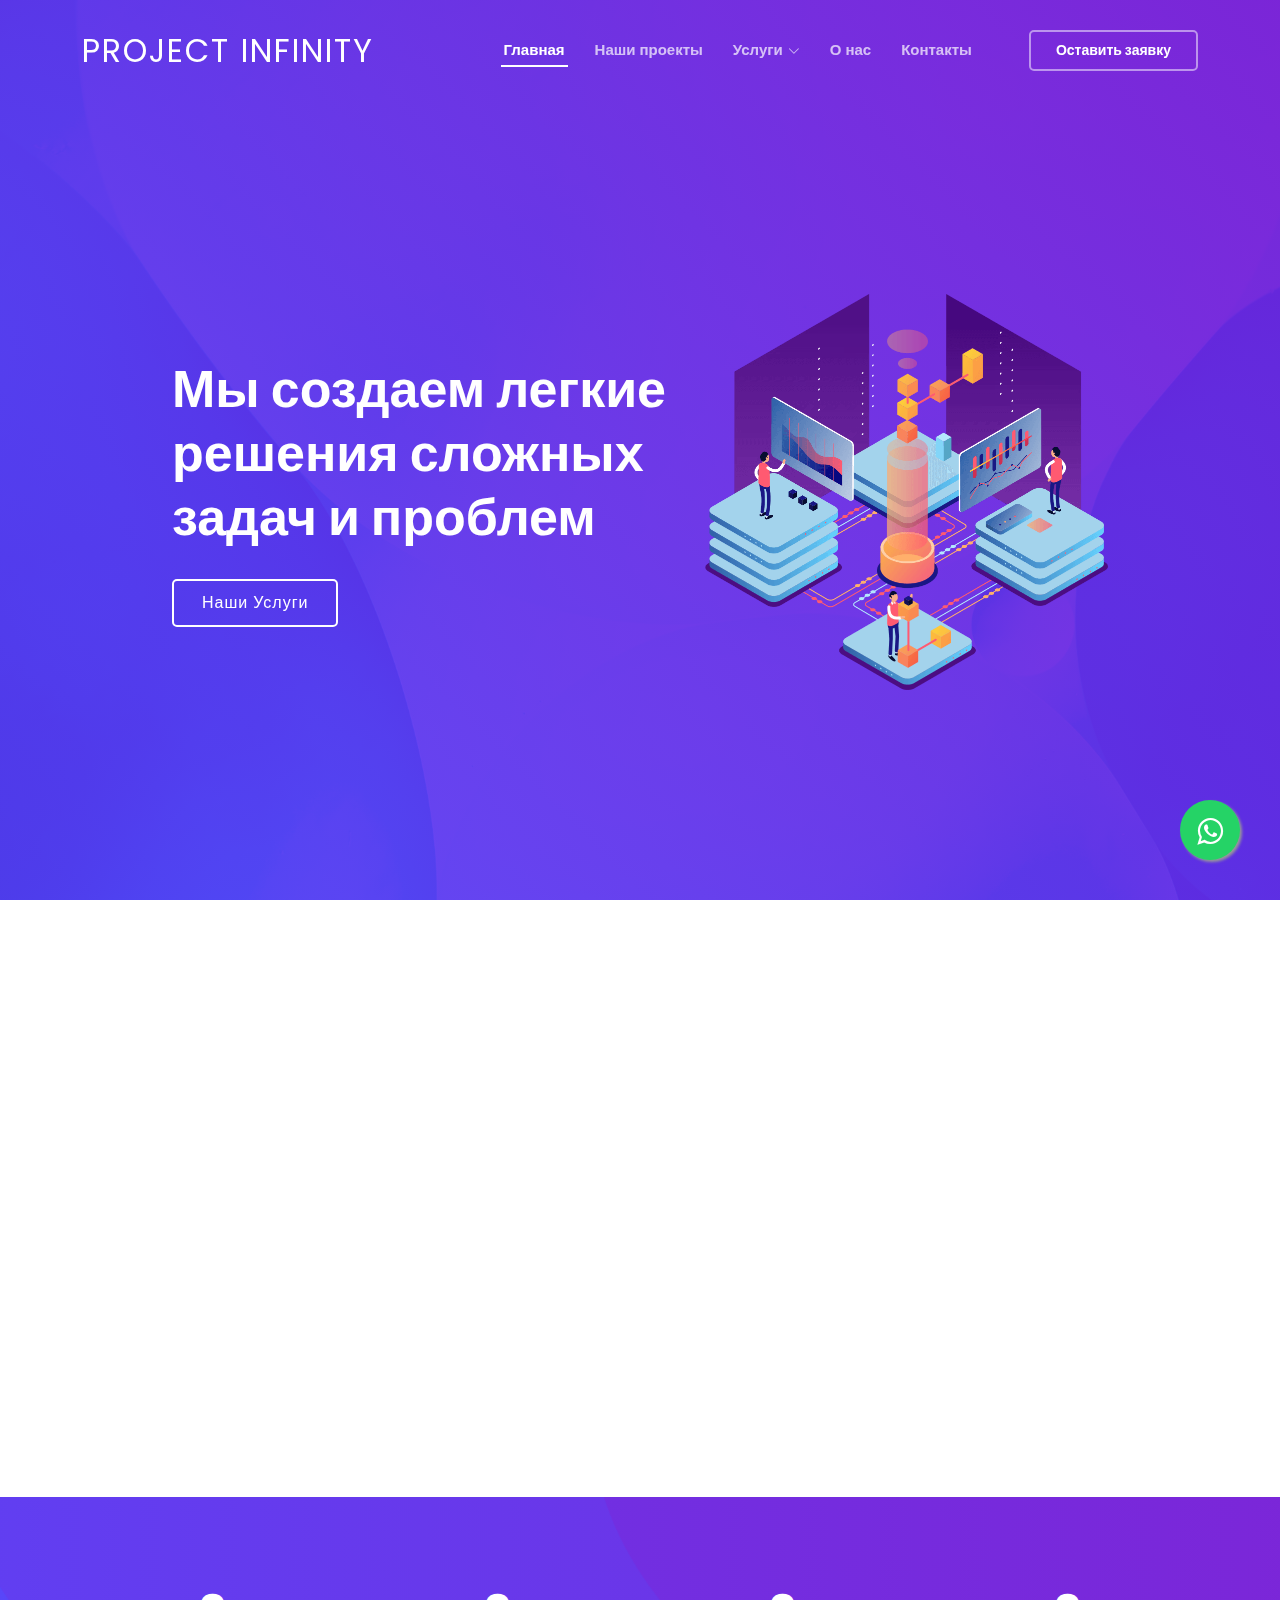
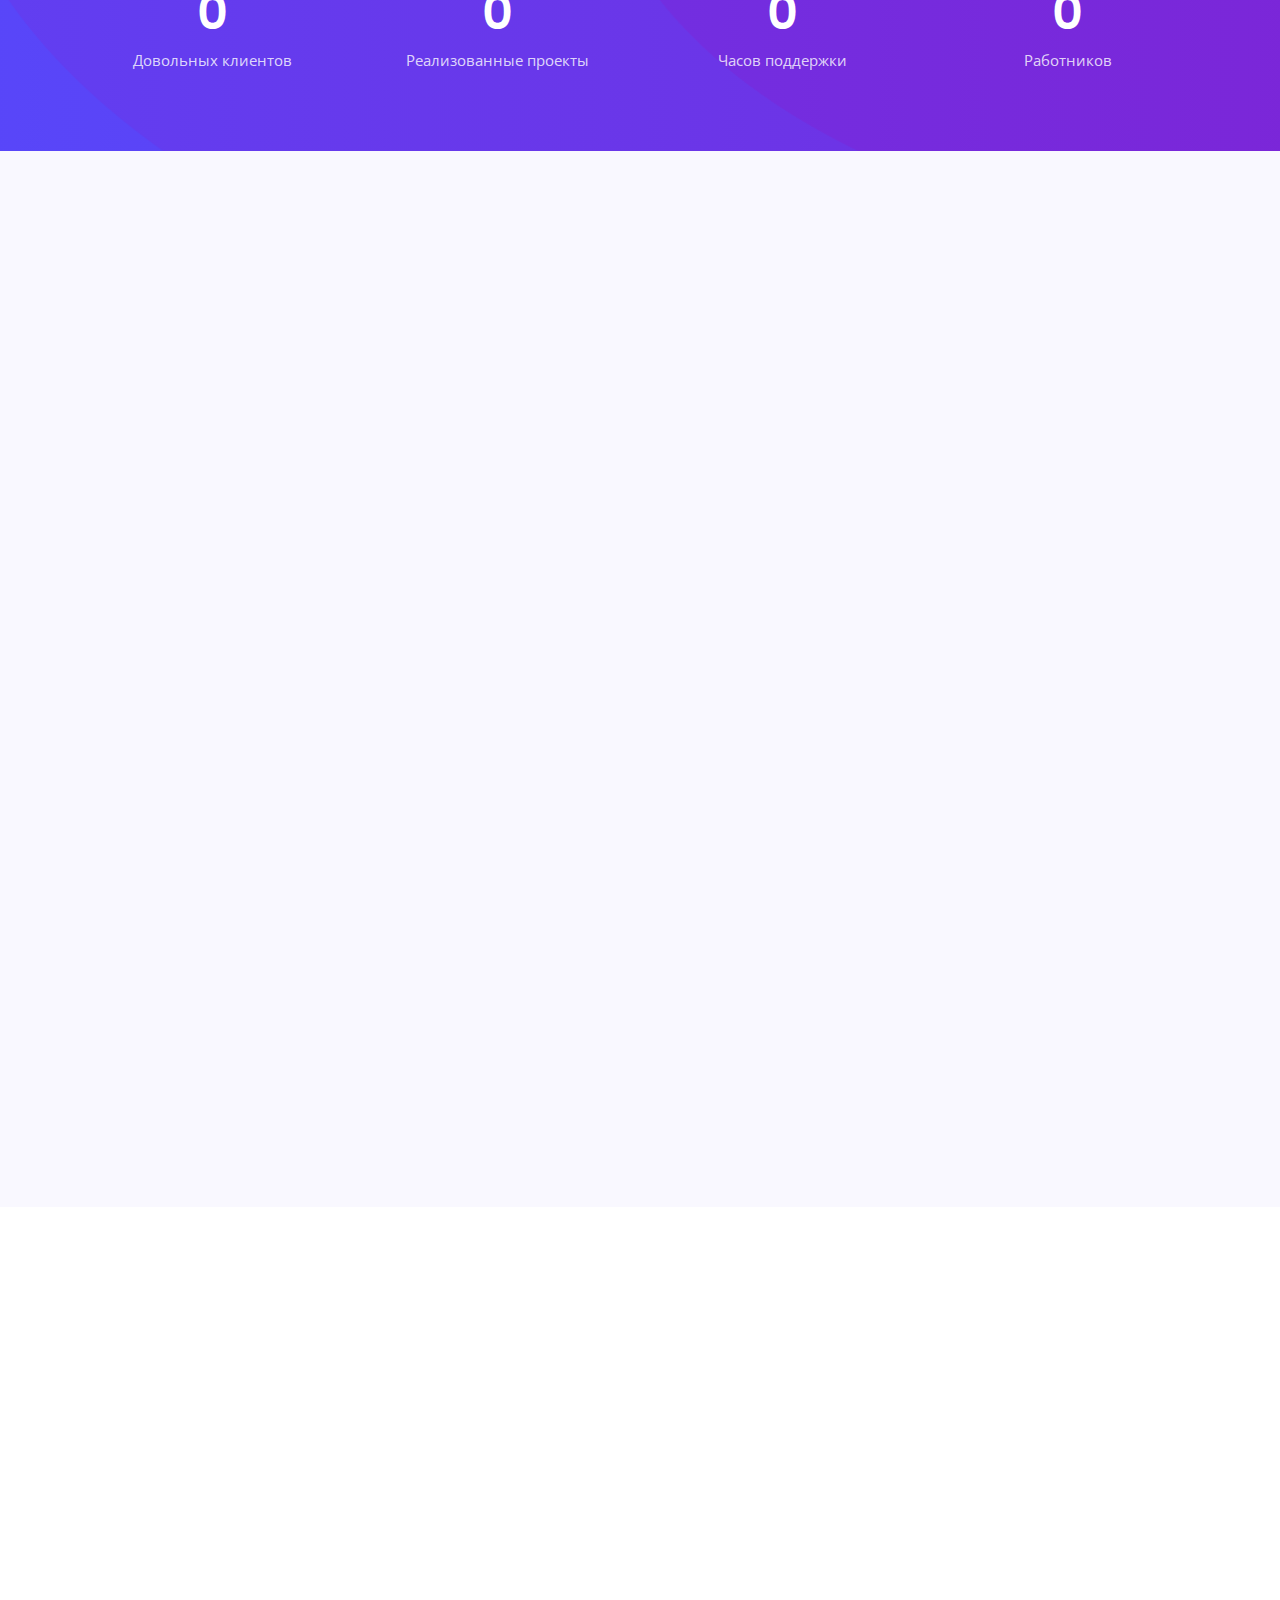
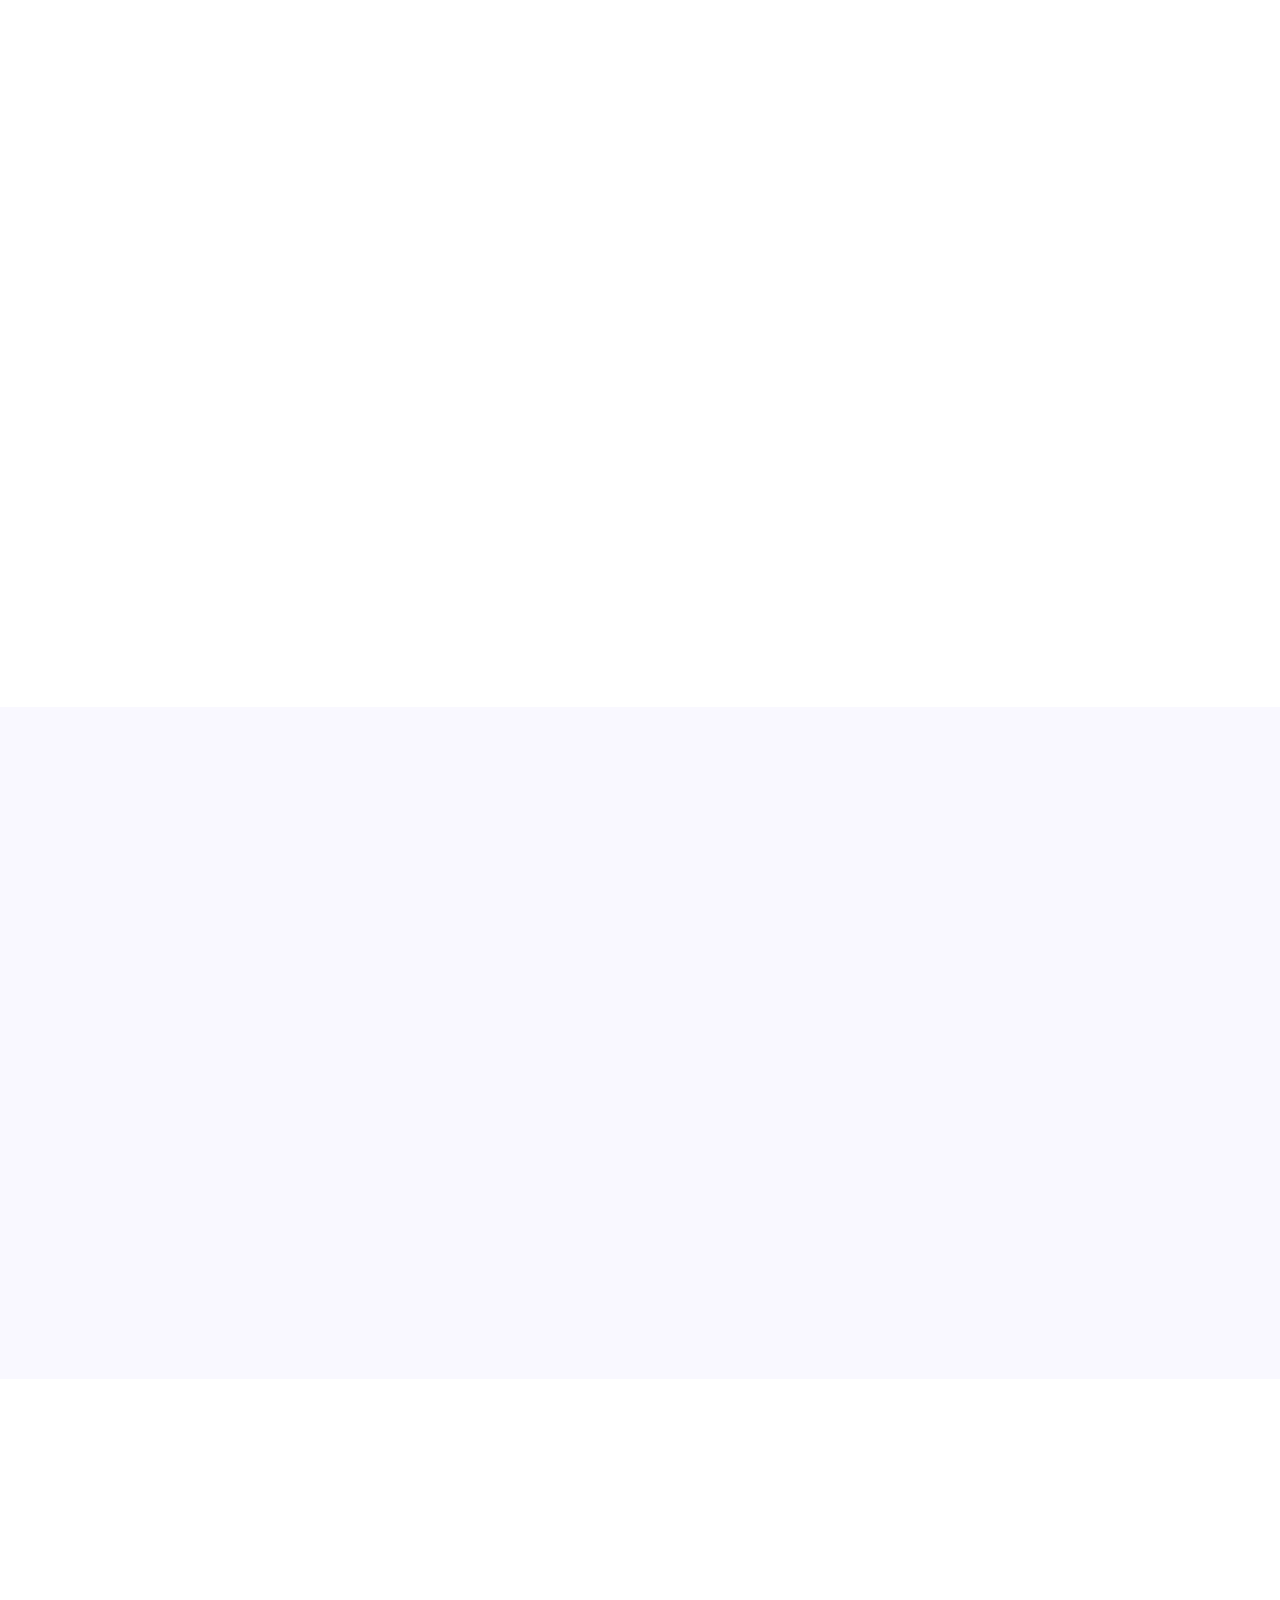
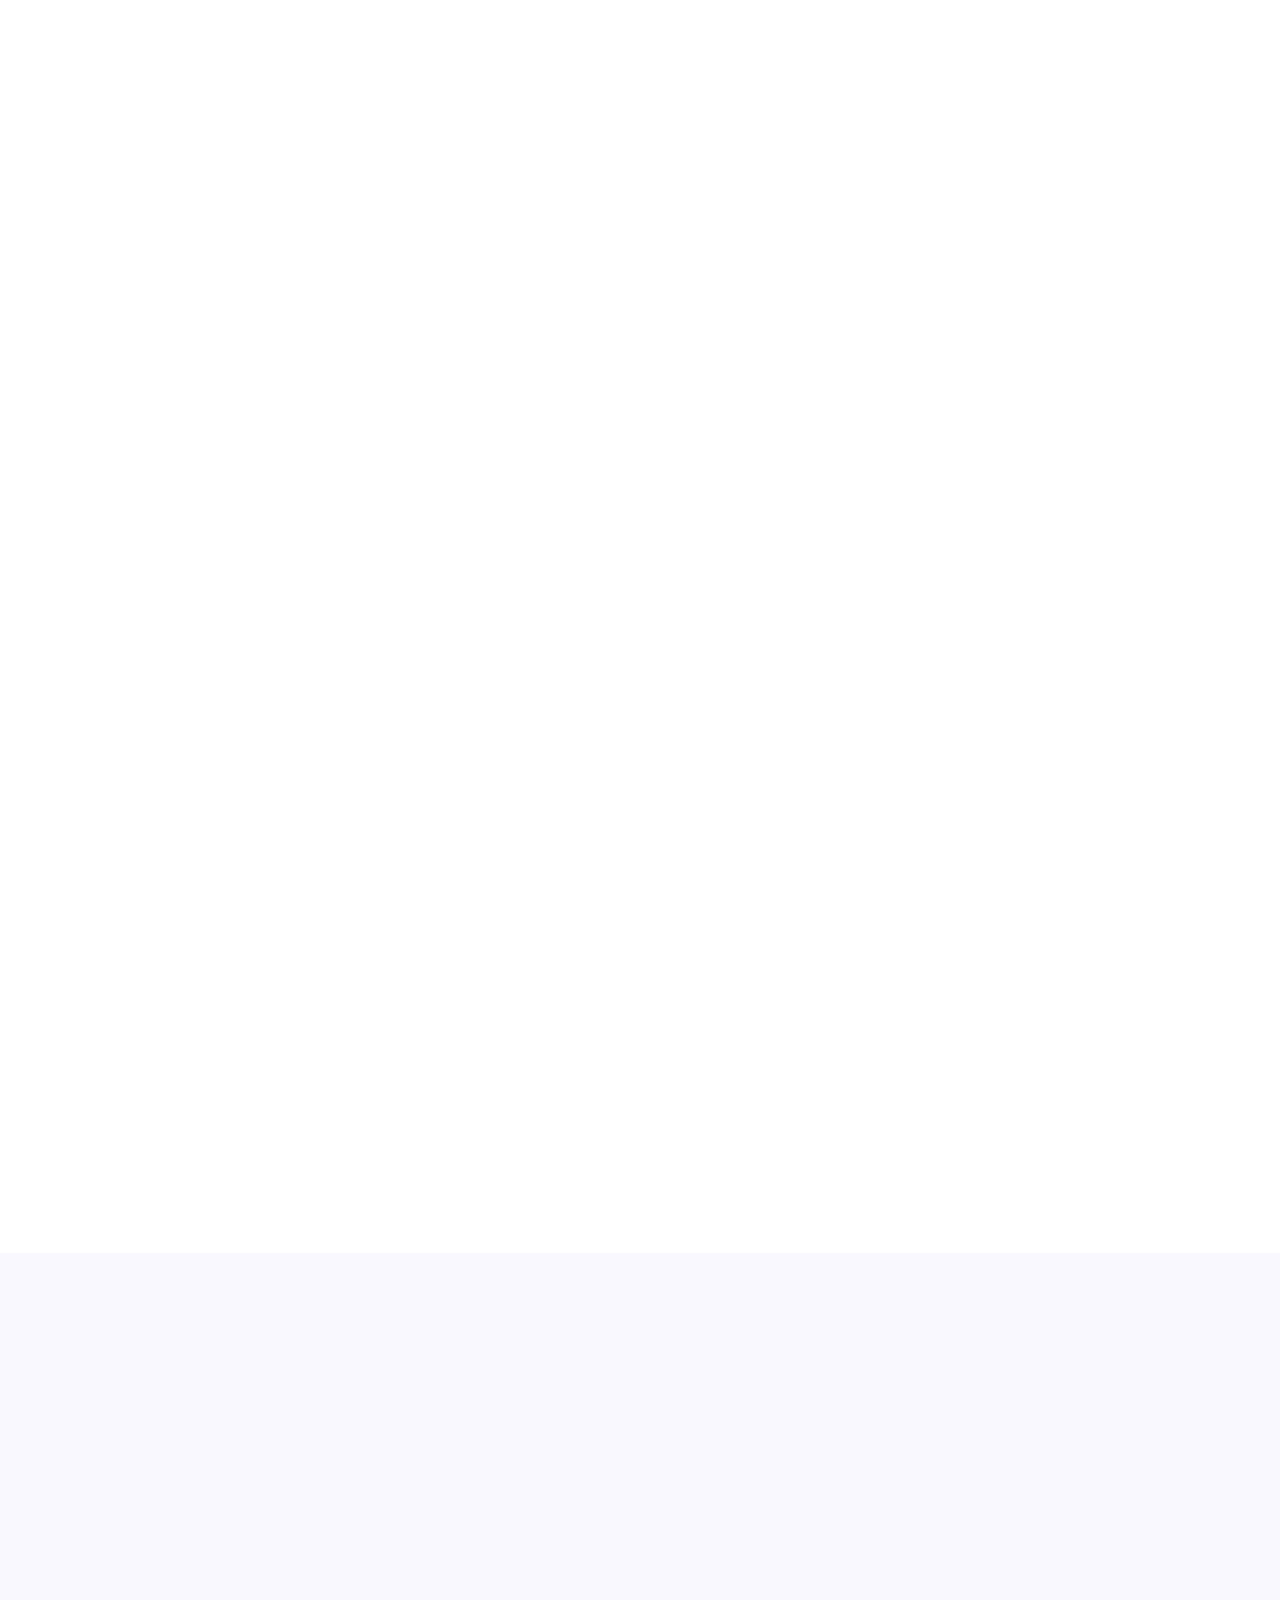
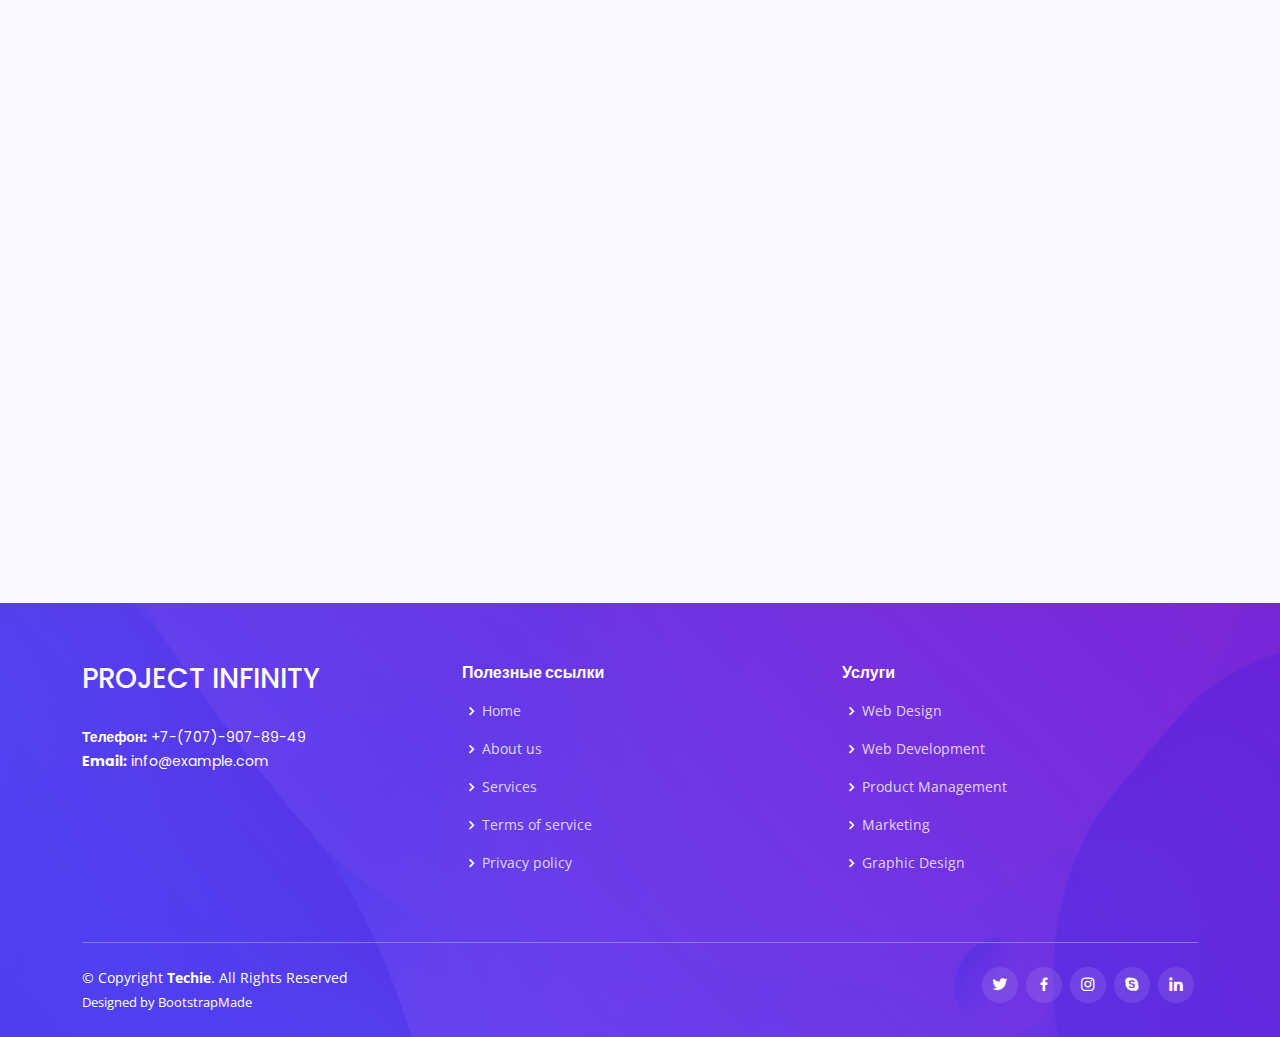
==== index.html @ 348d5156 "initiated landing page" ====
<!DOCTYPE html>
<html lang="en">

<head>
  <meta charset="utf-8">
  <meta content="width=device-width, initial-scale=1.0" name="viewport">

  <title>Project Infinity</title>
  <meta content="" name="description">
  <meta content="" name="keywords">

  <!-- Favicons -->
  <link href="assets/img/favicon.png" rel="icon">
  <link href="assets/img/apple-touch-icon.png" rel="apple-touch-icon">

  <!-- Google Fonts -->
  <link href="https://fonts.googleapis.com/css?family=Open+Sans:300,300i,400,400i,600,600i,700,700i|Roboto:300,300i,400,400i,500,500i,600,600i,700,700i|Poppins:300,300i,400,400i,500,500i,600,600i,700,700i" rel="stylesheet">

  <!-- Vendor CSS Files -->
  <link href="assets/vendor/aos/aos.css" rel="stylesheet">
  <link href="assets/vendor/bootstrap/css/bootstrap.min.css" rel="stylesheet">
  <link href="assets/vendor/bootstrap-icons/bootstrap-icons.css" rel="stylesheet">
  <link href="assets/vendor/boxicons/css/boxicons.min.css" rel="stylesheet">
  <link href="assets/vendor/glightbox/css/glightbox.min.css" rel="stylesheet">
  <link href="assets/vendor/swiper/swiper-bundle.min.css" rel="stylesheet">
  <link rel="stylesheet" href="https://maxcdn.bootstrapcdn.com/font-awesome/4.5.0/css/font-awesome.min.css">

  <!-- Template Main CSS File -->
  <link href="assets/css/style.css" rel="stylesheet">

  <!-- =======================================================
  * Template Name: Techie
  * Updated: Mar 10 2023 with Bootstrap v5.2.3
  * Template URL: https://bootstrapmade.com/techie-free-skin-bootstrap-3/
  * Author: BootstrapMade.com
  * License: https://bootstrapmade.com/license/
  ======================================================== -->
</head>

<body>

  <!-- ======= Header ======= -->
  <header id="header" class="fixed-top ">
    <div class="container d-flex align-items-center justify-content-between">
      <h1 class="logo"><a href="index.html">Project Infinity</a></h1>
      <!-- Uncomment below if you prefer to use an image logo -->
      <!-- <a href="index.html" class="logo"><img src="assets/img/logo.png" alt="" class="img-fluid"></a>-->

      <nav id="navbar" class="navbar">
        <ul>
          <li><a class="nav-link scrollto active" href="#hero">Главная</a></li>
          <li><a class="nav-link scrollto" href="#about">Наши проекты</a></li>
          <li class="dropdown"><a href="#"><span>Услуги</span> <i class="bi bi-chevron-down"></i></a>
            <ul>
              <li><a href="#">Drop Down 1</a></li>
              <li><a href="#">Drop Down 2</a></li>
              <li><a href="#">Drop Down 3</a></li>
              <li><a href="#">Drop Down 4</a></li>
            </ul>
          </li>
          <li><a class="nav-link scrollto" href="#portfolio">О нас</a></li>
          <li><a class="nav-link scrollto" href="#team">Контакты</a></li>

          <li><a class="getstarted scrollto" href="#about">Оставить заявку</a></li>
        </ul>
        <i class="bi bi-list mobile-nav-toggle"></i>
      </nav><!-- .navbar -->

    </div>
  </header><!-- End Header -->
  <a href="https://wa.me/77473480461?text=%D0%94%D0%BE%D0%B1%D1%80%D1%8B%D0%B9%20%D0%B4%D0%B5%D0%BD%D1%8C!%20%D0%A5%D0%BE%D1%87%D1%83%20%D1%83%D0%B7%D0%BD%D0%B0%D1%82%D1%8C%20%D0%BF%D1%80%D0%BE%20%D0%B2%D0%B0%D1%88%D1%83%20%D1%83%D1%81%D0%BB%D1%83%D0%B3%D1%83%20..." class="float" target="_blank">
    <i class="fa fa-whatsapp my-float"></i>
    </a>
  <!-- ======= Hero Section ======= -->
  <section id="hero" class="d-flex align-items-center">

    <div class="container-fluid" data-aos="fade-up">
      <div class="row justify-content-center">
        <div class="col-xl-5 col-lg-6 pt-3 pt-lg-0 order-2 order-lg-1 d-flex flex-column justify-content-center">
          <h1>Мы создаем легкие решения сложных задач и проблем</h1>
          <div><a href="#about" class="btn-get-started scrollto">Наши Услуги</a></div>
        </div>
        <div class="col-xl-4 col-lg-6 order-1 order-lg-2 hero-img" data-aos="zoom-in" data-aos-delay="150">
          <img src="assets/img/hero-img.png" class="img-fluid animated" alt="">
        </div>
      </div>
    </div>

  </section><!-- End Hero -->

  <main id="main">

    <!-- ======= About Section ======= -->
    <section id="about" class="about">
      <div class="container">

        <div class="row">
          <div class="col-lg-6 order-1 order-lg-2" data-aos="zoom-in" data-aos-delay="150">
            <img src="assets/img/about.jpg" class="img-fluid" alt="">
          </div>
          <div class="col-lg-6 pt-4 pt-lg-0 order-2 order-lg-1 content" data-aos="fade-right">
            <h3>Профессиональный подход</h3>

            <ul>
              <li><i class="bi bi-check-circle"></i>  Наша компания работает с клиентами, чтобы определить их потребности и разработать наиболее эффективные решения в области информационных технологий.</li>
              <li><i class="bi bi-check-circle"></i>  Мы придерживаемся профессиональных стандартов и лучших практик в нашей работе.</li>
              <li><i class="bi bi-check-circle"></i> Мы имеем команду опытных IT-специалистов, которые имеют глубокое понимание различных технологий и индустрий. </li>
            </ul>
            <a href="#" class="read-more">Узнать больше<i class="bi bi-long-arrow-right"></i></a>
          </div>
        </div>

      </div>
    </section><!-- End About Section -->

    <!-- ======= Counts Section ======= -->
    <section id="counts" class="counts">
      <div class="container">

        <div class="row counters">

          <div class="col-lg-3 col-6 text-center">
            <span data-purecounter-start="0" data-purecounter-end="232" data-purecounter-duration="1" class="purecounter"></span>
            <p>Довольных клиентов</p>
          </div>

          <div class="col-lg-3 col-6 text-center">
            <span data-purecounter-start="0" data-purecounter-end="521" data-purecounter-duration="1" class="purecounter"></span>
            <p>Реализованные проекты</p>
          </div>

          <div class="col-lg-3 col-6 text-center">
            <span data-purecounter-start="0" data-purecounter-end="1463" data-purecounter-duration="1" class="purecounter"></span>
            <p>Часов поддержки</p>
          </div>

          <div class="col-lg-3 col-6 text-center">
            <span data-purecounter-start="0" data-purecounter-end="15" data-purecounter-duration="1" class="purecounter"></span>
            <p>Работников</p>
          </div>

        </div>

      </div>
    </section><!-- End Counts Section -->

    <!-- ======= Services Section ======= -->
    <section id="services" class="services section-bg">
      <div class="container" data-aos="fade-up">

        <div class="section-title">
          <h2>Услуги</h2>
          <p>Мы оказываем различные услуги IT направления, как IT-консалтинг</p>
        </div>

        <div class="row gy-4">
          <div class="col-lg-4 col-md-6 d-flex align-items-stretch" data-aos="zoom-in" data-aos-delay="100">
            <div class="icon-box iconbox-blue">
              <div class="icon">
                <svg width="100" height="100" viewBox="0 0 600 600" xmlns="http://www.w3.org/2000/svg">
                  <path stroke="none" stroke-width="0" fill="#f5f5f5" d="M300,521.0016835830174C376.1290562159157,517.8887921683347,466.0731472004068,529.7835943286574,510.70327084640275,468.03025145048787C554.3714126377745,407.6079735673963,508.03601936045806,328.9844924480964,491.2728898941984,256.3432110539036C474.5976632858925,184.082847569629,479.9380746630129,96.60480741107993,416.23090153303,58.64404602377083C348.86323505073057,18.502131276798302,261.93793281208167,40.57373210992963,193.5410806939664,78.93577620505333C130.42746243093433,114.334589627462,98.30271207620316,179.96522072025542,76.75703585869454,249.04625023123273C51.97151888228291,328.5150500222984,13.704378332031375,421.85034740162234,66.52175969318436,486.19268352777647C119.04800174914682,550.1803526380478,217.28368757567262,524.383925680826,300,521.0016835830174"></path>
                </svg>
                <i class="bx bxl-dribbble"></i>
              </div>
              <h4><a href="">Lorem Ipsum</a></h4>
              <p>Voluptatum deleniti atque corrupti quos dolores et quas molestias excepturi</p>
            </div>
          </div>

          <div class="col-lg-4 col-md-6 d-flex align-items-stretch" data-aos="zoom-in" data-aos-delay="200">
            <div class="icon-box iconbox-orange ">
              <div class="icon">
                <svg width="100" height="100" viewBox="0 0 600 600" xmlns="http://www.w3.org/2000/svg">
                  <path stroke="none" stroke-width="0" fill="#f5f5f5" d="M300,582.0697525312426C382.5290701553225,586.8405444964366,449.9789794690241,525.3245884688669,502.5850820975895,461.55621195738473C556.606425686781,396.0723002908107,615.8543463187945,314.28637112970534,586.6730223649479,234.56875336149918C558.9533121215079,158.8439757836574,454.9685369536778,164.00468322053177,381.49747125262974,130.76875717737553C312.15926192815925,99.40240125094834,248.97055460311594,18.661163978235184,179.8680185752513,50.54337015887873C110.5421016452524,82.52863877960104,119.82277516462835,180.83849132639028,109.12597500060166,256.43424936330496C100.08760227029461,320.3096726198365,92.17705696193138,384.0621239912766,124.79988738764834,439.7174275375508C164.83382741302287,508.01625554203684,220.96474134820875,577.5009287672846,300,582.0697525312426"></path>
                </svg>
                <i class="bx bx-file"></i>
              </div>
              <h4><a href="">Sed Perspiciatis</a></h4>
              <p>Duis aute irure dolor in reprehenderit in voluptate velit esse cillum dolore</p>
            </div>
          </div>

          <div class="col-lg-4 col-md-6 d-flex align-items-stretch" data-aos="zoom-in" data-aos-delay="300">
            <div class="icon-box iconbox-pink">
              <div class="icon">
                <svg width="100" height="100" viewBox="0 0 600 600" xmlns="http://www.w3.org/2000/svg">
                  <path stroke="none" stroke-width="0" fill="#f5f5f5" d="M300,541.5067337569781C382.14930387511276,545.0595476570109,479.8736841581634,548.3450877840088,526.4010558755058,480.5488172755941C571.5218469581645,414.80211281144784,517.5187510058486,332.0715597781072,496.52539010469104,255.14436215662573C477.37192572678356,184.95920475031193,473.57363656557914,105.61284051026155,413.0603344069578,65.22779650032875C343.27470386102294,18.654635553484475,251.2091493199835,5.337323636656869,175.0934190732945,40.62881213300186C97.87086631185822,76.43348514350839,51.98124368387456,156.15599469081315,36.44837278890362,239.84606092416172C21.716077023791087,319.22268207091537,43.775223500013084,401.1760424656574,96.891909868211,461.97329694683043C147.22146801428983,519.5804099606455,223.5754009179313,538.201503339737,300,541.5067337569781"></path>
                </svg>
                <i class="bx bx-tachometer"></i>
              </div>
              <h4><a href="">Magni Dolores</a></h4>
              <p>Excepteur sint occaecat cupidatat non proident, sunt in culpa qui officia</p>
            </div>
          </div>

          <div class="col-lg-4 col-md-6 d-flex align-items-stretch" data-aos="zoom-in" data-aos-delay="100">
            <div class="icon-box iconbox-yellow">
              <div class="icon">
                <svg width="100" height="100" viewBox="0 0 600 600" xmlns="http://www.w3.org/2000/svg">
                  <path stroke="none" stroke-width="0" fill="#f5f5f5" d="M300,503.46388370962813C374.79870501325706,506.71871716319447,464.8034551963731,527.1746412648533,510.4981551193396,467.86667711651364C555.9287308511215,408.9015244558933,512.6030010748507,327.5744911775523,490.211057578863,256.5855673507754C471.097692560561,195.9906835881958,447.69079081568157,138.11976852964426,395.19560036434837,102.3242989838813C329.3053358748298,57.3949838291264,248.02791733380457,8.279543830951368,175.87071277845988,42.242879143198664C103.41431057327972,76.34704239035025,93.79494320519305,170.9812938413882,81.28167332365135,250.07896920659033C70.17666984294237,320.27484674793965,64.84698225790005,396.69656628748305,111.28512138212992,450.4950937839243C156.20124167950087,502.5303643271138,231.32542653798444,500.4755392045468,300,503.46388370962813"></path>
                </svg>
                <i class="bx bx-layer"></i>
              </div>
              <h4><a href="">Nemo Enim</a></h4>
              <p>At vero eos et accusamus et iusto odio dignissimos ducimus qui blanditiis</p>
            </div>
          </div>

          <div class="col-lg-4 col-md-6 d-flex align-items-stretch" data-aos="zoom-in" data-aos-delay="200">
            <div class="icon-box iconbox-red">
              <div class="icon">
                <svg width="100" height="100" viewBox="0 0 600 600" xmlns="http://www.w3.org/2000/svg">
                  <path stroke="none" stroke-width="0" fill="#f5f5f5" d="M300,532.3542879108572C369.38199826031484,532.3153073249985,429.10787420159085,491.63046689027357,474.5244479745417,439.17860296908856C522.8885846962883,383.3225815378663,569.1668002868075,314.3205725914397,550.7432151929288,242.7694973846089C532.6665558377875,172.5657663291529,456.2379748765914,142.6223662098291,390.3689995646985,112.34683881706744C326.66090330228417,83.06452184765237,258.84405631176094,53.51806209861945,193.32584062364296,78.48882559362697C121.61183558270385,105.82097193414197,62.805066853699245,167.19869350419734,48.57481801355237,242.6138429142374C34.843463184063346,315.3850353017275,76.69343916112496,383.4422959591041,125.22947124332185,439.3748458443577C170.7312796277747,491.8107796887764,230.57421082200815,532.3932930995766,300,532.3542879108572"></path>
                </svg>
                <i class="bx bx-slideshow"></i>
              </div>
              <h4><a href="">Dele Cardo</a></h4>
              <p>Quis consequatur saepe eligendi voluptatem consequatur dolor consequuntur</p>
            </div>
          </div>

          <div class="col-lg-4 col-md-6 d-flex align-items-stretch" data-aos="zoom-in" data-aos-delay="300">
            <div class="icon-box iconbox-teal">
              <div class="icon">
                <svg width="100" height="100" viewBox="0 0 600 600" xmlns="http://www.w3.org/2000/svg">
                  <path stroke="none" stroke-width="0" fill="#f5f5f5" d="M300,566.797414625762C385.7384707136149,576.1784315230908,478.7894351017131,552.8928747891023,531.9192734346935,484.94944893311C584.6109503024035,417.5663521118492,582.489472248146,322.67544863468447,553.9536738515405,242.03673114598146C529.1557734026468,171.96086150256528,465.24506316201064,127.66468636344209,395.9583748389544,100.7403814666027C334.2173773831606,76.7482773500951,269.4350130405921,84.62216499799875,207.1952322260088,107.2889140133804C132.92018162631612,134.33871894543012,41.79353780512637,160.00259165414826,22.644507872594943,236.69541883565114C3.319112789854554,314.0945973066697,72.72355303640163,379.243833228382,124.04198916343866,440.3218312028393C172.9286146004772,498.5055451809895,224.45579914871206,558.5317968840102,300,566.797414625762"></path>
                </svg>
                <i class="bx bx-arch"></i>
              </div>
              <h4><a href="">Divera Don</a></h4>
              <p>Modi nostrum vel laborum. Porro fugit error sit minus sapiente sit aspernatur</p>
            </div>
          </div>

        </div>

      </div>
    </section><!-- End Services Section -->

    <!-- ======= Features Section ======= -->
    <section id="features" class="features">
      <div class="container" data-aos="fade-up">

        <div class="section-title">
          <h2>Наши особенности</h2>
          
        </div>

        <div class="row">
          <div class="col-lg-6 order-2 order-lg-1 d-flex flex-column align-items-lg-center">
            <div class="icon-box mt-5 mt-lg-0" data-aos="fade-up" data-aos-delay="100">
              <i class="bx bx-receipt"></i>
              <h4>Глубокое понимание бизнеса</h4>
              <p>Мы понимаем, что информационные технологии - это инструмент для достижения бизнес-целей. Мы тесно сотрудничаем с клиентами, чтобы понять их бизнес-процессы и предоставить решения, которые помогут им улучшить свою эффективность.</p>
            </div>
            <div class="icon-box mt-5" data-aos="fade-up" data-aos-delay="200">
              <i class="bx bx-cube-alt"></i>
              <h4>Инновации и технологические решения</h4>
              <p>Мы постоянно следим за последними технологическими трендами и инновациями. Мы предоставляем клиентам самые передовые решения в области информационных технологий, которые помогут им достичь их бизнес-целей.</p>
            </div>
            <div class="icon-box mt-5" data-aos="fade-up" data-aos-delay="300">
              <i class="bx bx-images"></i>
              <h4>Комплексный подход</h4>
              <p>Мы предоставляем комплексные решения в области информационных технологий, которые включают в себя консалтинг, разработку, внедрение и поддержку. Мы готовы помочь нашим клиентам на всех этапах работы, чтобы обеспечить успех их проектов.</p>
            </div>
            <div class="icon-box mt-5" data-aos="fade-up" data-aos-delay="400">
              <i class="bx bx-shield"></i>
              <h4>Индивидуальный подход</h4>
              <p>Мы понимаем, что каждый клиент имеет уникальные потребности и бизнес-цели. Мы работаем с клиентами индивидуально, чтобы определить их уникальные потребности и предоставить наиболее эффективные решения в области информационных технологий.</p>
            </div>
          </div>
          <div class="image col-lg-6 order-1 order-lg-2 " data-aos="zoom-in" data-aos-delay="100">
            <img src="assets/img/features.svg" alt="" class="img-fluid">
          </div>
        </div>

      </div>
    </section><!-- End Features Section -->

    <!-- ======= Testimonials Section ======= -->
    <section id="testimonials" class="testimonials section-bg">
      <div class="container" data-aos="fade-up">

        <div class="section-title">
          <h2>Отзывы</h2>
         
        </div>

        <div class="testimonials-slider swiper" data-aos="fade-up" data-aos-delay="100">
          <div class="swiper-wrapper">

            <div class="swiper-slide">
              <div class="testimonial-item">
                <p>
                  <i class="bx bxs-quote-alt-left quote-icon-left"></i>
                  Proin iaculis purus consequat sem cure digni ssim donec porttitora entum suscipit rhoncus. Accusantium quam, ultricies eget id, aliquam eget nibh et. Maecen aliquam, risus at semper.
                  <i class="bx bxs-quote-alt-right quote-icon-right"></i>
                </p>
                <h3>Saul Goodman</h3>
                <h4>Ceo &amp; Founder</h4>
              </div>
            </div><!-- End testimonial item -->

            <div class="swiper-slide">
              <div class="testimonial-item">
                <p>
                  <i class="bx bxs-quote-alt-left quote-icon-left"></i>
                  Export tempor illum tamen malis malis eram quae irure esse labore quem cillum quid cillum eram malis quorum velit fore eram velit sunt aliqua noster fugiat irure amet legam anim culpa.
                  <i class="bx bxs-quote-alt-right quote-icon-right"></i>
                </p>
                <h3>Sara Wilsson</h3>
                <h4>Designer</h4>
              </div>
            </div><!-- End testimonial item -->

            <div class="swiper-slide">
              <div class="testimonial-item">
                <p>
                  <i class="bx bxs-quote-alt-left quote-icon-left"></i>
                  Enim nisi quem export duis labore cillum quae magna enim sint quorum nulla quem veniam duis minim tempor labore quem eram duis noster aute amet eram fore quis sint minim.
                  <i class="bx bxs-quote-alt-right quote-icon-right"></i>
                </p>
                <h3>Jena Karlis</h3>
                <h4>Store Owner</h4>
              </div>
            </div><!-- End testimonial item -->

            <div class="swiper-slide">
              <div class="testimonial-item">
                <p>
                  <i class="bx bxs-quote-alt-left quote-icon-left"></i>
                  Fugiat enim eram quae cillum dolore dolor amet nulla culpa multos export minim fugiat minim velit minim dolor enim duis veniam ipsum anim magna sunt elit fore quem dolore labore.
                  <i class="bx bxs-quote-alt-right quote-icon-right"></i>
                </p>
                <h3>Matt Brandon</h3>
                <h4>Freelancer</h4>
              </div>
            </div><!-- End testimonial item -->

            <div class="swiper-slide">
              <div class="testimonial-item">
                <p>
                  <i class="bx bxs-quote-alt-left quote-icon-left"></i>
                  Quis quorum aliqua sint quem legam fore sunt eram irure aliqua veniam tempor noster veniam enim culpa labore duis sunt culpa nulla illum cillum fugiat legam esse veniam culpa.
                  <i class="bx bxs-quote-alt-right quote-icon-right"></i>
                </p>
                <h3>John Larson</h3>
                <h4>Entrepreneur</h4>
              </div>
            </div><!-- End testimonial item -->

          </div>
          <div class="swiper-pagination"></div>
        </div>

      </div>
    </section><!-- End Testimonials Section -->

    <!-- ======= Portfolio Section ======= -->
    <section id="portfolio" class="portfolio">
      <div class="container" data-aos="fade-up">

        <div class="section-title">
          <h2>Наши работы</h2>
         
        </div>

        <div class="row">
          <div class="col-lg-12 d-flex justify-content-center">
            <ul id="portfolio-flters">
              <li data-filter="*" class="filter-active">All</li>
              <li data-filter=".filter-app">App</li>
              <li data-filter=".filter-card">Card</li>
              <li data-filter=".filter-web">Web</li>
            </ul>
          </div>
        </div>

        <div class="row portfolio-container">

          <div class="col-lg-4 col-md-6 portfolio-item filter-app">
            <div class="portfolio-wrap">
              <img src="assets/img/portfolio/portfolio-1.jpg" class="img-fluid" alt="">
              <div class="portfolio-info">
                <h4>App 1</h4>
                <p>App</p>
              </div>
              <div class="portfolio-links">
                <a href="assets/img/portfolio/portfolio-1.jpg" data-gallery="portfolioGallery" class="portfolio-lightbox" title="App 1"><i class="bx bx-plus"></i></a>
                <a href="portfolio-details.html" title="More Details"><i class="bx bx-link"></i></a>
              </div>
            </div>
          </div>

          <div class="col-lg-4 col-md-6 portfolio-item filter-web">
            <div class="portfolio-wrap">
              <img src="assets/img/portfolio/portfolio-2.jpg" class="img-fluid" alt="">
              <div class="portfolio-info">
                <h4>Web 3</h4>
                <p>Web</p>
              </div>
              <div class="portfolio-links">
                <a href="assets/img/portfolio/portfolio-2.jpg" data-gallery="portfolioGallery" class="portfolio-lightbox" title="Web 3"><i class="bx bx-plus"></i></a>
                <a href="portfolio-details.html" title="More Details"><i class="bx bx-link"></i></a>
              </div>
            </div>
          </div>

          <div class="col-lg-4 col-md-6 portfolio-item filter-app">
            <div class="portfolio-wrap">
              <img src="assets/img/portfolio/portfolio-3.jpg" class="img-fluid" alt="">
              <div class="portfolio-info">
                <h4>App 2</h4>
                <p>App</p>
              </div>
              <div class="portfolio-links">
                <a href="assets/img/portfolio/portfolio-3.jpg" data-gallery="portfolioGallery" class="portfolio-lightbox" title="App 2"><i class="bx bx-plus"></i></a>
                <a href="portfolio-details.html" title="More Details"><i class="bx bx-link"></i></a>
              </div>
            </div>
          </div>

          <div class="col-lg-4 col-md-6 portfolio-item filter-card">
            <div class="portfolio-wrap">
              <img src="assets/img/portfolio/portfolio-4.jpg" class="img-fluid" alt="">
              <div class="portfolio-info">
                <h4>Card 2</h4>
                <p>Card</p>
              </div>
              <div class="portfolio-links">
                <a href="assets/img/portfolio/portfolio-4.jpg" data-gallery="portfolioGallery" class="portfolio-lightbox" title="Card 2"><i class="bx bx-plus"></i></a>
                <a href="portfolio-details.html" title="More Details"><i class="bx bx-link"></i></a>
              </div>
            </div>
          </div>

          <div class="col-lg-4 col-md-6 portfolio-item filter-web">
            <div class="portfolio-wrap">
              <img src="assets/img/portfolio/portfolio-5.jpg" class="img-fluid" alt="">
              <div class="portfolio-info">
                <h4>Web 2</h4>
                <p>Web</p>
              </div>
              <div class="portfolio-links">
                <a href="assets/img/portfolio/portfolio-5.jpg" data-gallery="portfolioGallery" class="portfolio-lightbox" title="Web 2"><i class="bx bx-plus"></i></a>
                <a href="portfolio-details.html" title="More Details"><i class="bx bx-link"></i></a>
              </div>
            </div>
          </div>

          <div class="col-lg-4 col-md-6 portfolio-item filter-app">
            <div class="portfolio-wrap">
              <img src="assets/img/portfolio/portfolio-6.jpg" class="img-fluid" alt="">
              <div class="portfolio-info">
                <h4>App 3</h4>
                <p>App</p>
              </div>
              <div class="portfolio-links">
                <a href="assets/img/portfolio/portfolio-6.jpg" data-gallery="portfolioGallery" class="portfolio-lightbox" title="App 3"><i class="bx bx-plus"></i></a>
                <a href="portfolio-details.html" title="More Details"><i class="bx bx-link"></i></a>
              </div>
            </div>
          </div>

          <div class="col-lg-4 col-md-6 portfolio-item filter-card">
            <div class="portfolio-wrap">
              <img src="assets/img/portfolio/portfolio-7.jpg" class="img-fluid" alt="">
              <div class="portfolio-info">
                <h4>Card 1</h4>
                <p>Card</p>
              </div>
              <div class="portfolio-links">
                <a href="assets/img/portfolio/portfolio-7.jpg" data-gallery="portfolioGallery" class="portfolio-lightbox" title="Card 1"><i class="bx bx-plus"></i></a>
                <a href="portfolio-details.html" title="More Details"><i class="bx bx-link"></i></a>
              </div>
            </div>
          </div>

          <div class="col-lg-4 col-md-6 portfolio-item filter-card">
            <div class="portfolio-wrap">
              <img src="assets/img/portfolio/portfolio-8.jpg" class="img-fluid" alt="">
              <div class="portfolio-info">
                <h4>Card 3</h4>
                <p>Card</p>
              </div>
              <div class="portfolio-links">
                <a href="assets/img/portfolio/portfolio-8.jpg" data-gallery="portfolioGallery" class="portfolio-lightbox" title="Card 3"><i class="bx bx-plus"></i></a>
                <a href="portfolio-details.html" title="More Details"><i class="bx bx-link"></i></a>
              </div>
            </div>
          </div>

          <div class="col-lg-4 col-md-6 portfolio-item filter-web">
            <div class="portfolio-wrap">
              <img src="assets/img/portfolio/portfolio-9.jpg" class="img-fluid" alt="">
              <div class="portfolio-info">
                <h4>Web 3</h4>
                <p>Web</p>
              </div>
              <div class="portfolio-links">
                <a href="assets/img/portfolio/portfolio-9.jpg" data-gallery="portfolioGallery" class="portfolio-lightbox" title="Web 3"><i class="bx bx-plus"></i></a>
                <a href="portfolio-details.html" title="More Details"><i class="bx bx-link"></i></a>
              </div>
            </div>
          </div>

        </div>

      </div>
    </section><!-- End Portfolio Section -->




    <!-- ======= Contact Section ======= -->
    <section id="contact" class="contact section-bg">
      <div class="container" data-aos="fade-up">

        <div class="section-title">
          <h2>Контакты</h2>
          <p>Свяжитесь с нами по интересующим вас моментам, и мы постараемся сделать все чтобы реализовать вашу задачу!</p>
        </div>

        <div class="row">
          <div class="col-lg-6 col-md-6">
            <div class="info-box  mb-4">
              <i class="bx bx-envelope"></i>
              <h3>Наша почта</h3>
              <p>contact@example.com</p>
            </div>
          </div>

          <div class="col-lg-6 col-md-6">
            <div class="info-box  mb-4">
              <i class="bx bx-phone-call"></i>
              <h3>Наш Телефон</h3>
              <p> +7-(707)-907-89-49</p>
            </div>
          </div>

        </div>

        <div class="row">


          <div class="col-lg-12">
            <form action="forms/contact.php" method="post" role="form" class="php-email-form">
              <div class="row">
                <div class="col-md-6 form-group">
                  <input type="text" name="name" class="form-control" id="name" placeholder="Ваше имя" required>
                </div>
                <div class="col-md-6 form-group mt-3 mt-md-0">
                  <input type="email" class="form-control" name="email" id="email" placeholder="Ваша почта">
                </div>
                
              </div>
              <div class="form-group mt-3">
                <input type="text" id="phone" class="form-control" placeholder="+7 000-000-00-00">
              </div>
              <div class="form-group mt-3">
                <input type="text" class="form-control" name="subject" id="subject" placeholder="Что вас заинтересовало?" required>
              </div>
              <div class="form-group mt-3">
                <textarea class="form-control" name="message" rows="5" placeholder="Расскажите подробнее что вы хотели бы реализовать у себя? И как вы это видите"></textarea>
              </div>
              <div class="my-3">
                <div class="loading">Loading</div>
                <div class="error-message"></div>
                <div class="sent-message">Ваша заявка была отправлена! Скоро с вами свяжутся наши специалисты!</div>
              </div>
              <div class="text-center"><button type="submit">Отправить</button></div>
            </form>
          </div>

        </div>

      </div>
    </section><!-- End Contact Section -->

  </main><!-- End #main -->

  <!-- ======= Footer ======= -->
  <footer id="footer">

    <div class="footer-top">
      <div class="container">
        <div class="row">

          <div class="col-lg-4 col-md-6 footer-contact">
            <h3>Project Infinity</h3>
            <p>
              <strong>Телефон:</strong> +7-(707)-907-89-49<br>
              <strong>Email:</strong> info@example.com<br>
            </p>
          </div>

          <div class="col-lg-4 col-md-6 footer-links">
            <h4>Полезные ссылки</h4>
            <ul>
              <li><i class="bx bx-chevron-right"></i> <a href="#">Home</a></li>
              <li><i class="bx bx-chevron-right"></i> <a href="#">About us</a></li>
              <li><i class="bx bx-chevron-right"></i> <a href="#">Services</a></li>
              <li><i class="bx bx-chevron-right"></i> <a href="#">Terms of service</a></li>
              <li><i class="bx bx-chevron-right"></i> <a href="#">Privacy policy</a></li>
            </ul>
          </div>

          <div class="col-lg-4 col-md-6 footer-links">
            <h4>Услуги</h4>
            <ul>
              <li><i class="bx bx-chevron-right"></i> <a href="#">Web Design</a></li>
              <li><i class="bx bx-chevron-right"></i> <a href="#">Web Development</a></li>
              <li><i class="bx bx-chevron-right"></i> <a href="#">Product Management</a></li>
              <li><i class="bx bx-chevron-right"></i> <a href="#">Marketing</a></li>
              <li><i class="bx bx-chevron-right"></i> <a href="#">Graphic Design</a></li>
            </ul>
          </div>



        </div>
      </div>
    </div>

    <div class="container">

      <div class="copyright-wrap d-md-flex py-4">
        <div class="me-md-auto text-center text-md-start">
          <div class="copyright">
            &copy; Copyright <strong><span>Techie</span></strong>. All Rights Reserved
          </div>
          <div class="credits">
            <!-- All the links in the footer should remain intact. -->
            <!-- You can delete the links only if you purchased the pro version. -->
            <!-- Licensing information: https://bootstrapmade.com/license/ -->
            <!-- Purchase the pro version with working PHP/AJAX contact form: https://bootstrapmade.com/techie-free-skin-bootstrap-3/ -->
            Designed by <a href="https://bootstrapmade.com/">BootstrapMade</a>
          </div>
        </div>
        <div class="social-links text-center text-md-right pt-3 pt-md-0">
          <a href="#" class="twitter"><i class="bx bxl-twitter"></i></a>
          <a href="#" class="facebook"><i class="bx bxl-facebook"></i></a>
          <a href="#" class="instagram"><i class="bx bxl-instagram"></i></a>
          <a href="#" class="google-plus"><i class="bx bxl-skype"></i></a>
          <a href="#" class="linkedin"><i class="bx bxl-linkedin"></i></a>
        </div>
      </div>

    </div>
  </footer><!-- End Footer -->

  <a href="#" class="back-to-top d-flex align-items-center justify-content-center"><i class="bi bi-arrow-up-short"></i></a>
  <div id="preloader"></div>

  <!-- Vendor JS Files -->
  <script src="assets/vendor/purecounter/purecounter_vanilla.js"></script>
  <script src="assets/vendor/aos/aos.js"></script>
  <script src="assets/vendor/bootstrap/js/bootstrap.bundle.min.js"></script>
  <script src="assets/vendor/glightbox/js/glightbox.min.js"></script>
  <script src="assets/vendor/isotope-layout/isotope.pkgd.min.js"></script>
  <script src="assets/vendor/swiper/swiper-bundle.min.js"></script>
  <script src="assets/vendor/php-email-form/validate.js"></script>

  <!-- Template Main JS File -->
  <script src="assets/js/main.js"></script>

</body>

</html>
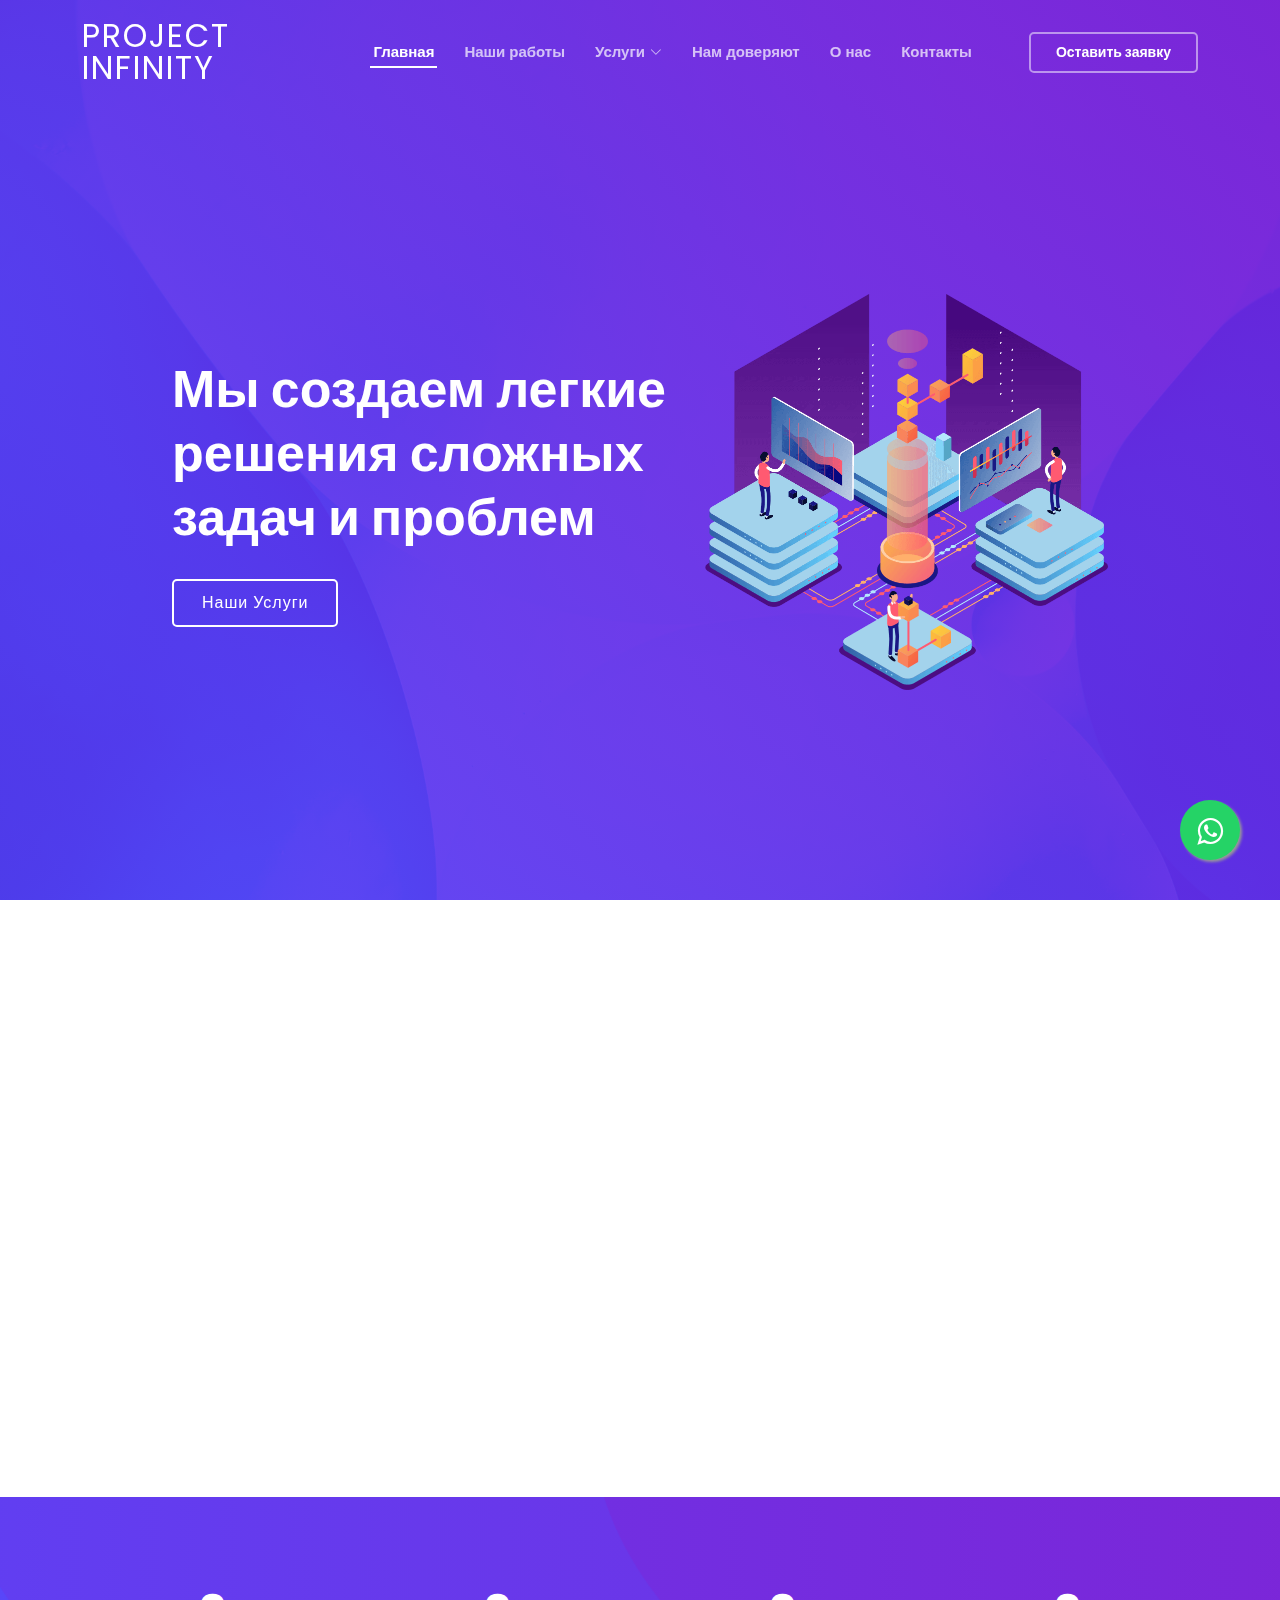
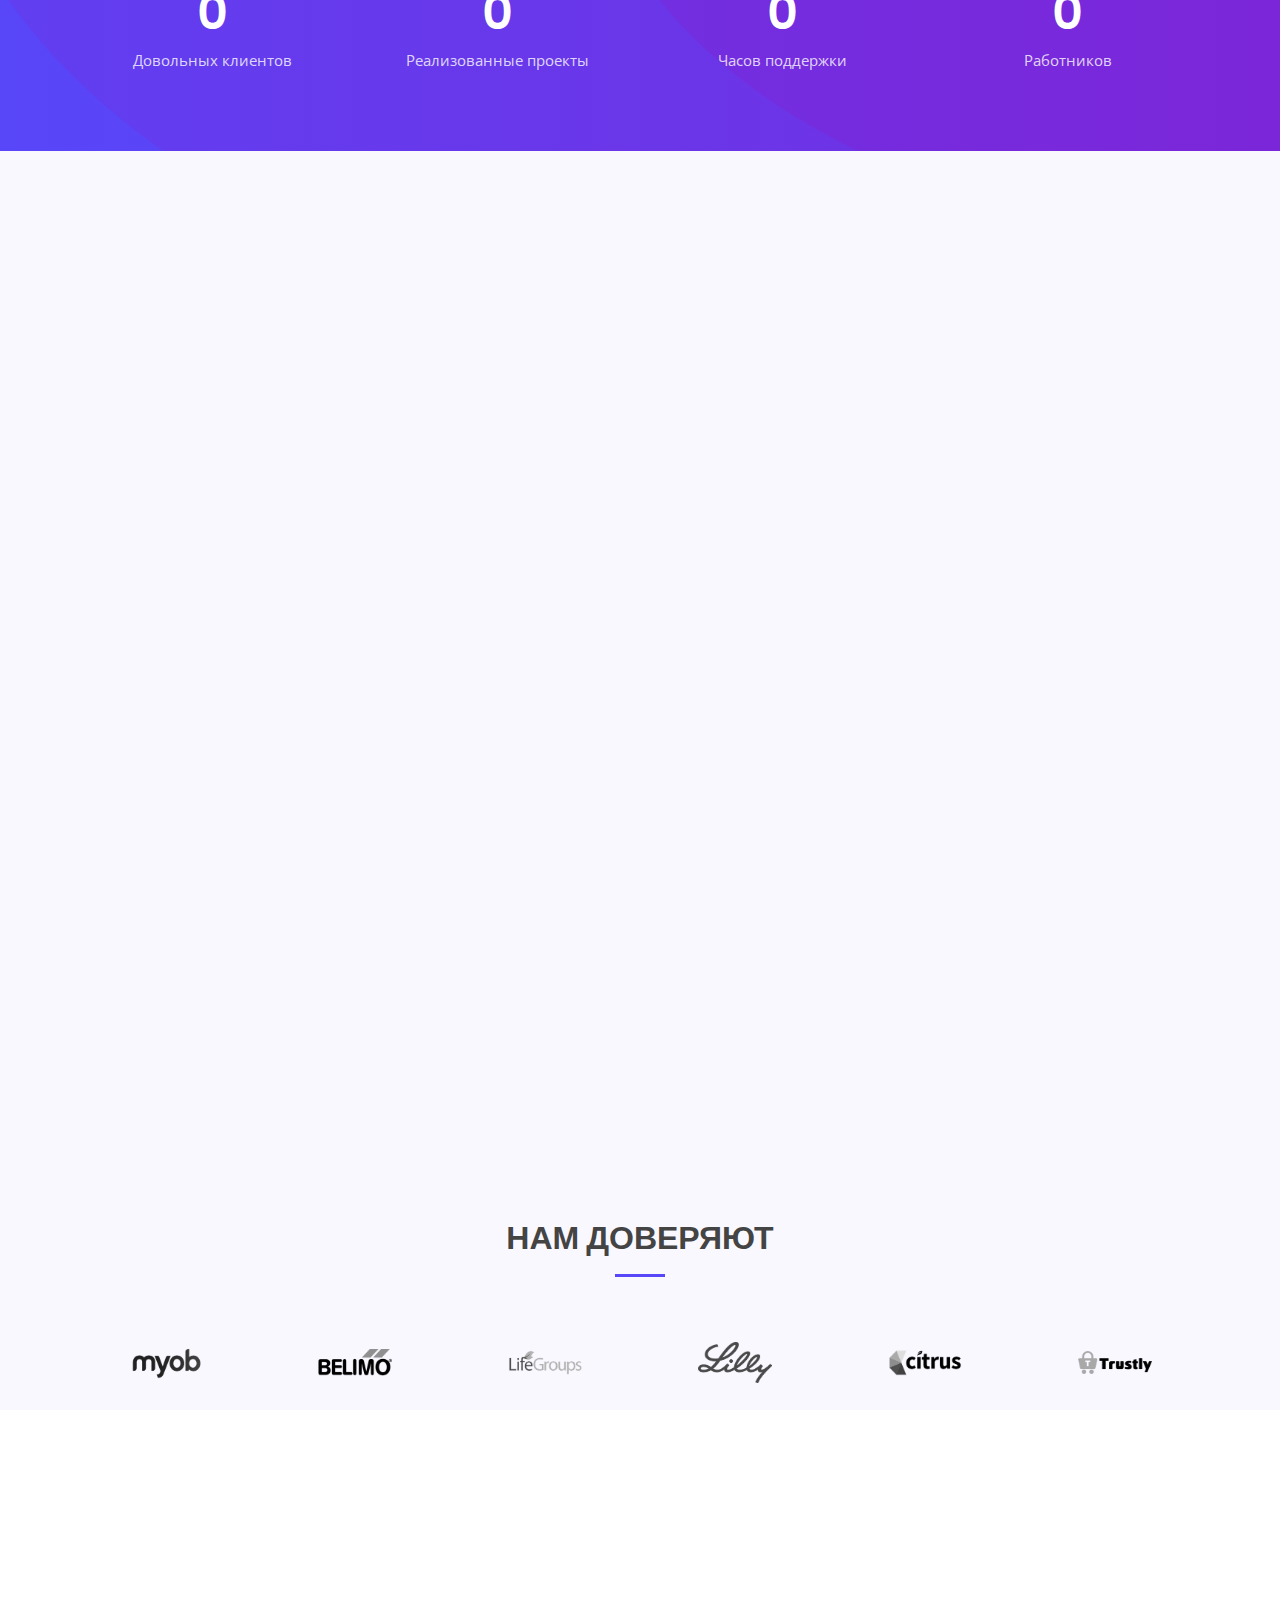
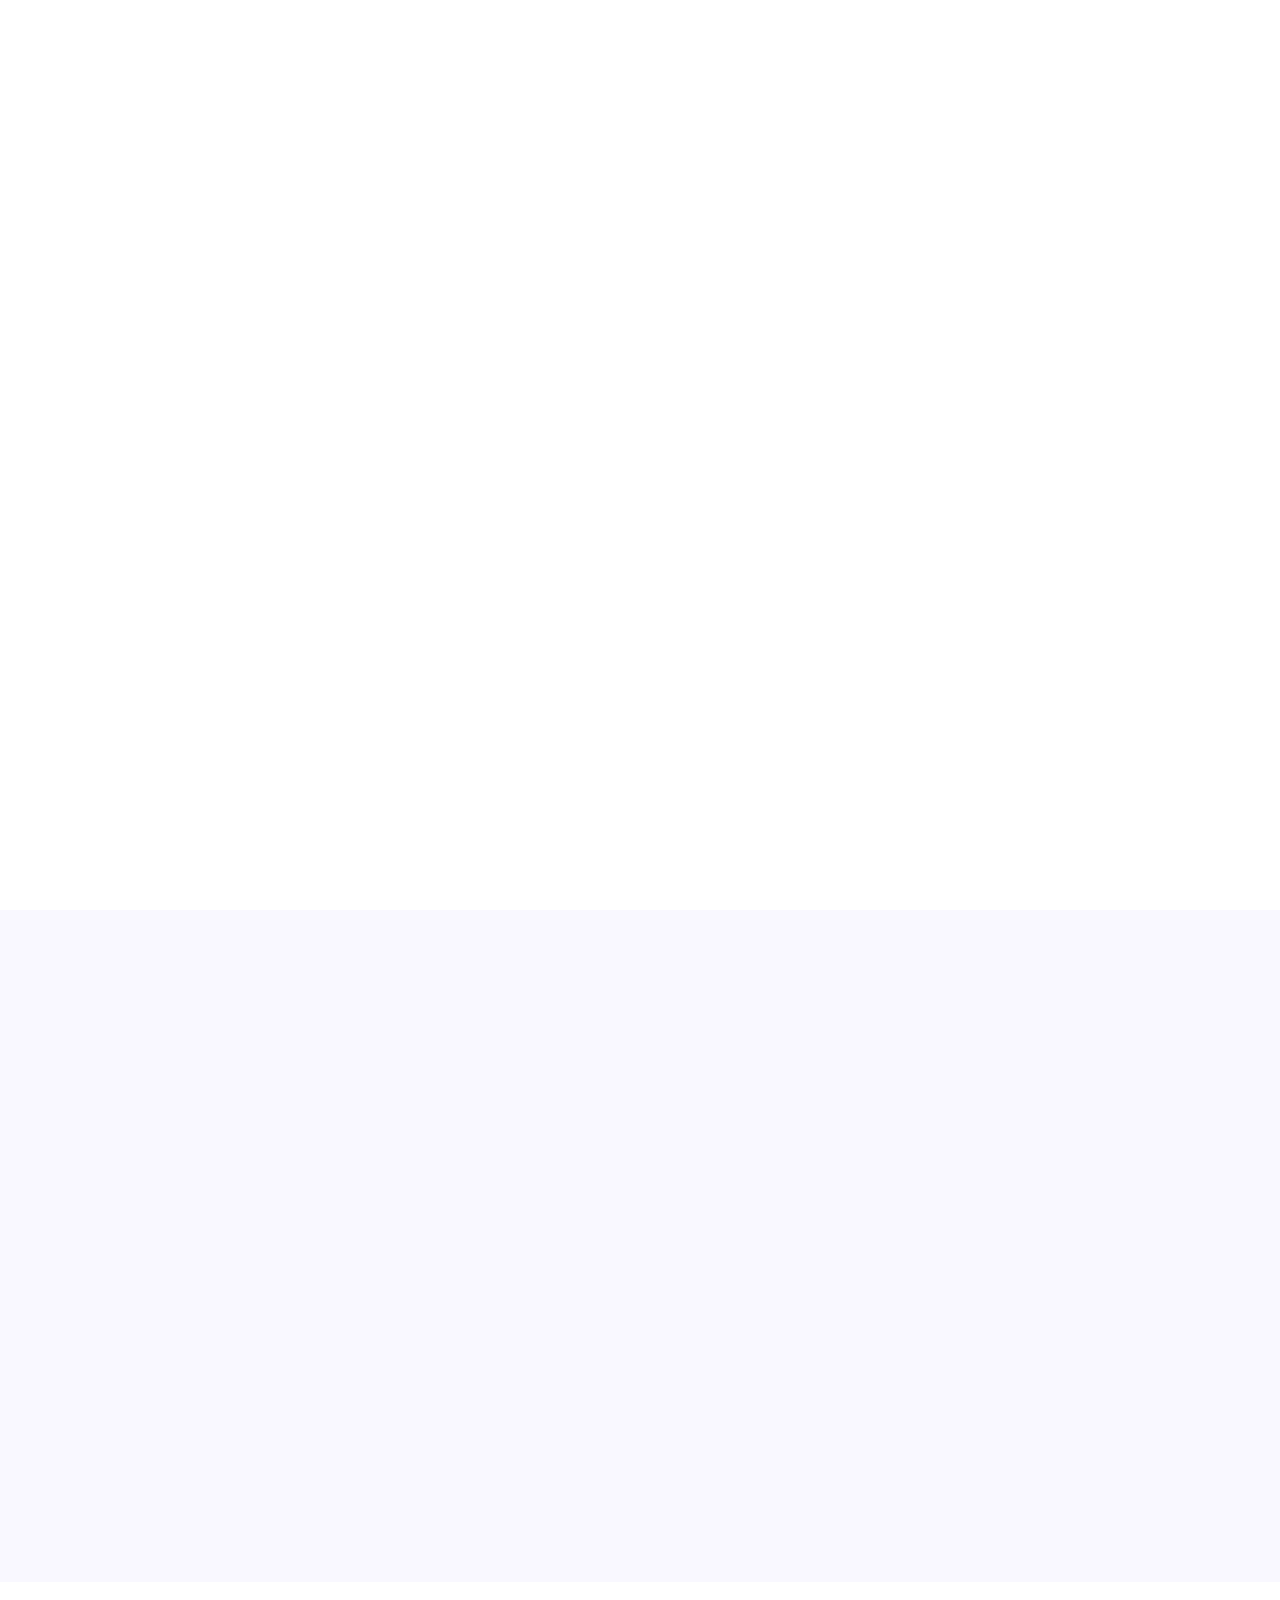
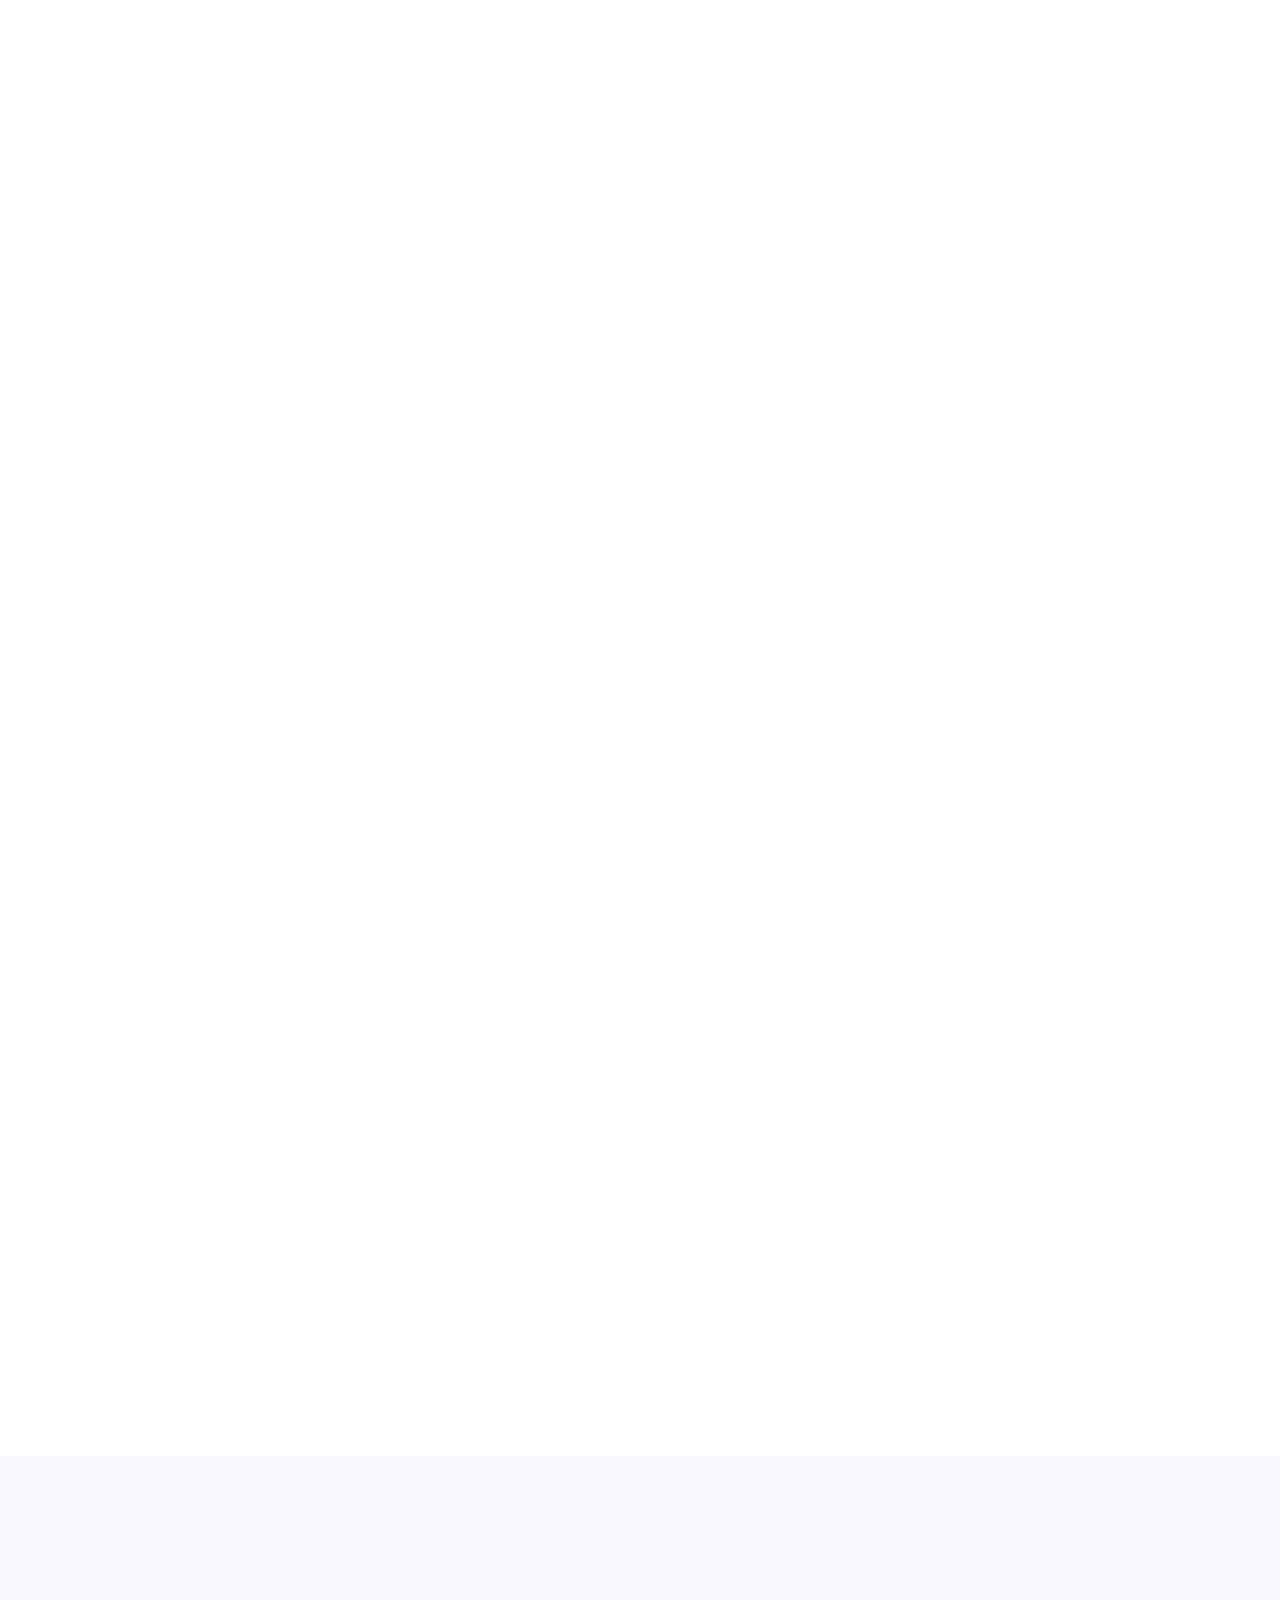
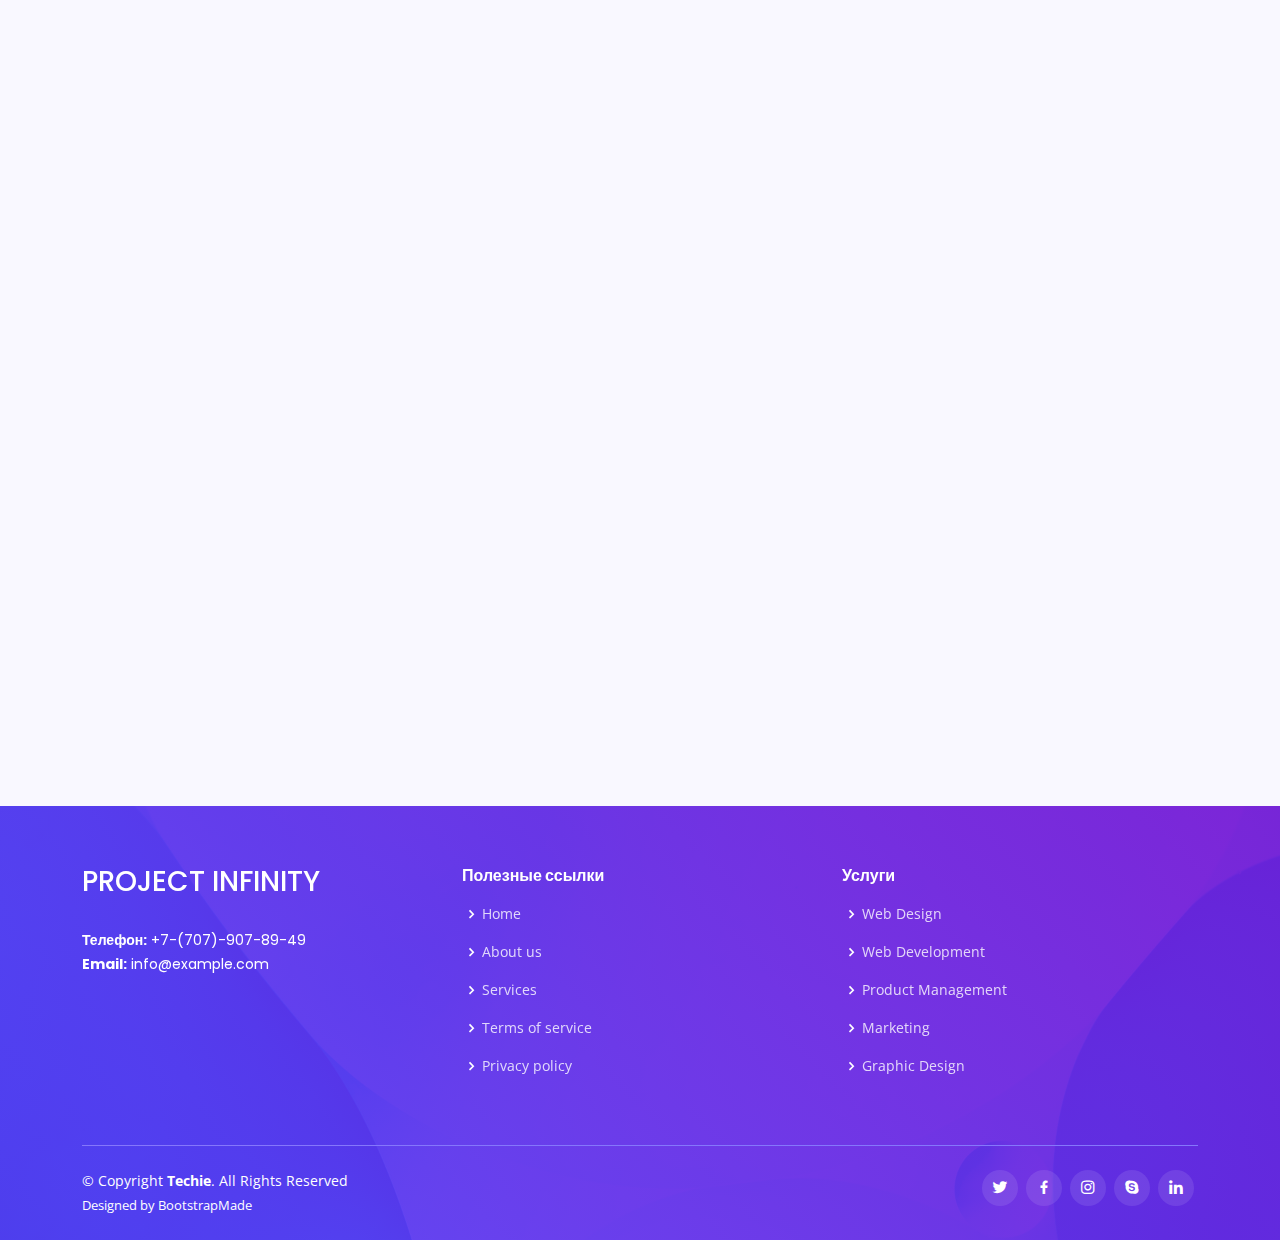
==== commit fa8f41af: "content fixes" ====
--- a/index.html
+++ b/index.html
@@ -49,7 +49,7 @@
       <nav id="navbar" class="navbar">
         <ul>
           <li><a class="nav-link scrollto active" href="#hero">Главная</a></li>
-          <li><a class="nav-link scrollto" href="#about">Наши проекты</a></li>
+          <li><a class="nav-link scrollto" href="#about">Наши работы</a></li>
           <li class="dropdown"><a href="#"><span>Услуги</span> <i class="bi bi-chevron-down"></i></a>
             <ul>
               <li><a href="#">Drop Down 1</a></li>
@@ -58,6 +58,7 @@
               <li><a href="#">Drop Down 4</a></li>
             </ul>
           </li>
+          <li><a class="nav-link scrollto" href="#portfolio">Нам доверяют</a></li>
           <li><a class="nav-link scrollto" href="#portfolio">О нас</a></li>
           <li><a class="nav-link scrollto" href="#team">Контакты</a></li>
 
@@ -237,6 +238,44 @@
       </div>
     </section><!-- End Services Section -->
 
+    
+    <section id="clients" class="clients section-bg">
+      <div class="section-title">
+        <h2>Нам доверяют</h2>
+        
+      </div>
+      <div class="container">
+
+        <div class="row aos-init aos-animate" data-aos="zoom-in">
+
+          <div class="col-lg-2 col-md-4 col-6 d-flex align-items-center justify-content-center">
+            <img src="assets/img/clients/client-1.png" class="img-fluid" alt="">
+          </div>
+
+          <div class="col-lg-2 col-md-4 col-6 d-flex align-items-center justify-content-center">
+            <img src="assets/img/clients/client-2.png" class="img-fluid" alt="">
+          </div>
+
+          <div class="col-lg-2 col-md-4 col-6 d-flex align-items-center justify-content-center">
+            <img src="assets/img/clients/client-3.png" class="img-fluid" alt="">
+          </div>
+
+          <div class="col-lg-2 col-md-4 col-6 d-flex align-items-center justify-content-center">
+            <img src="assets/img/clients/client-4.png" class="img-fluid" alt="">
+          </div>
+
+          <div class="col-lg-2 col-md-4 col-6 d-flex align-items-center justify-content-center">
+            <img src="assets/img/clients/client-5.png" class="img-fluid" alt="">
+          </div>
+
+          <div class="col-lg-2 col-md-4 col-6 d-flex align-items-center justify-content-center">
+            <img src="assets/img/clients/client-6.png" class="img-fluid" alt="">
+          </div>
+
+        </div>
+
+      </div>
+    </section>
     <!-- ======= Features Section ======= -->
     <section id="features" class="features">
       <div class="container" data-aos="fade-up">
@@ -276,6 +315,7 @@
 
       </div>
     </section><!-- End Features Section -->
+
 
     <!-- ======= Testimonials Section ======= -->
     <section id="testimonials" class="testimonials section-bg">
--- a/assets/css/style.css
+++ b/assets/css/style.css
@@ -209,6 +209,32 @@
   line-height: 0;
   margin-left: 5px;
 }
+/*--------------------------------------------------------------
+# Clients
+--------------------------------------------------------------*/
+.clients {
+  padding: 12px 0;
+  text-align: center;
+}
+
+.clients img {
+  max-width: 45%;
+  transition: all 0.4s ease-in-out;
+  display: inline-block;
+  padding: 15px 0;
+  filter: grayscale(100);
+}
+
+.clients img:hover {
+  filter: none;
+  transform: scale(1.1);
+}
+
+@media (max-width: 768px) {
+  .clients img {
+    max-width: 40%;
+  }
+}
 
 .navbar>ul>li>a:before {
   content: "";
